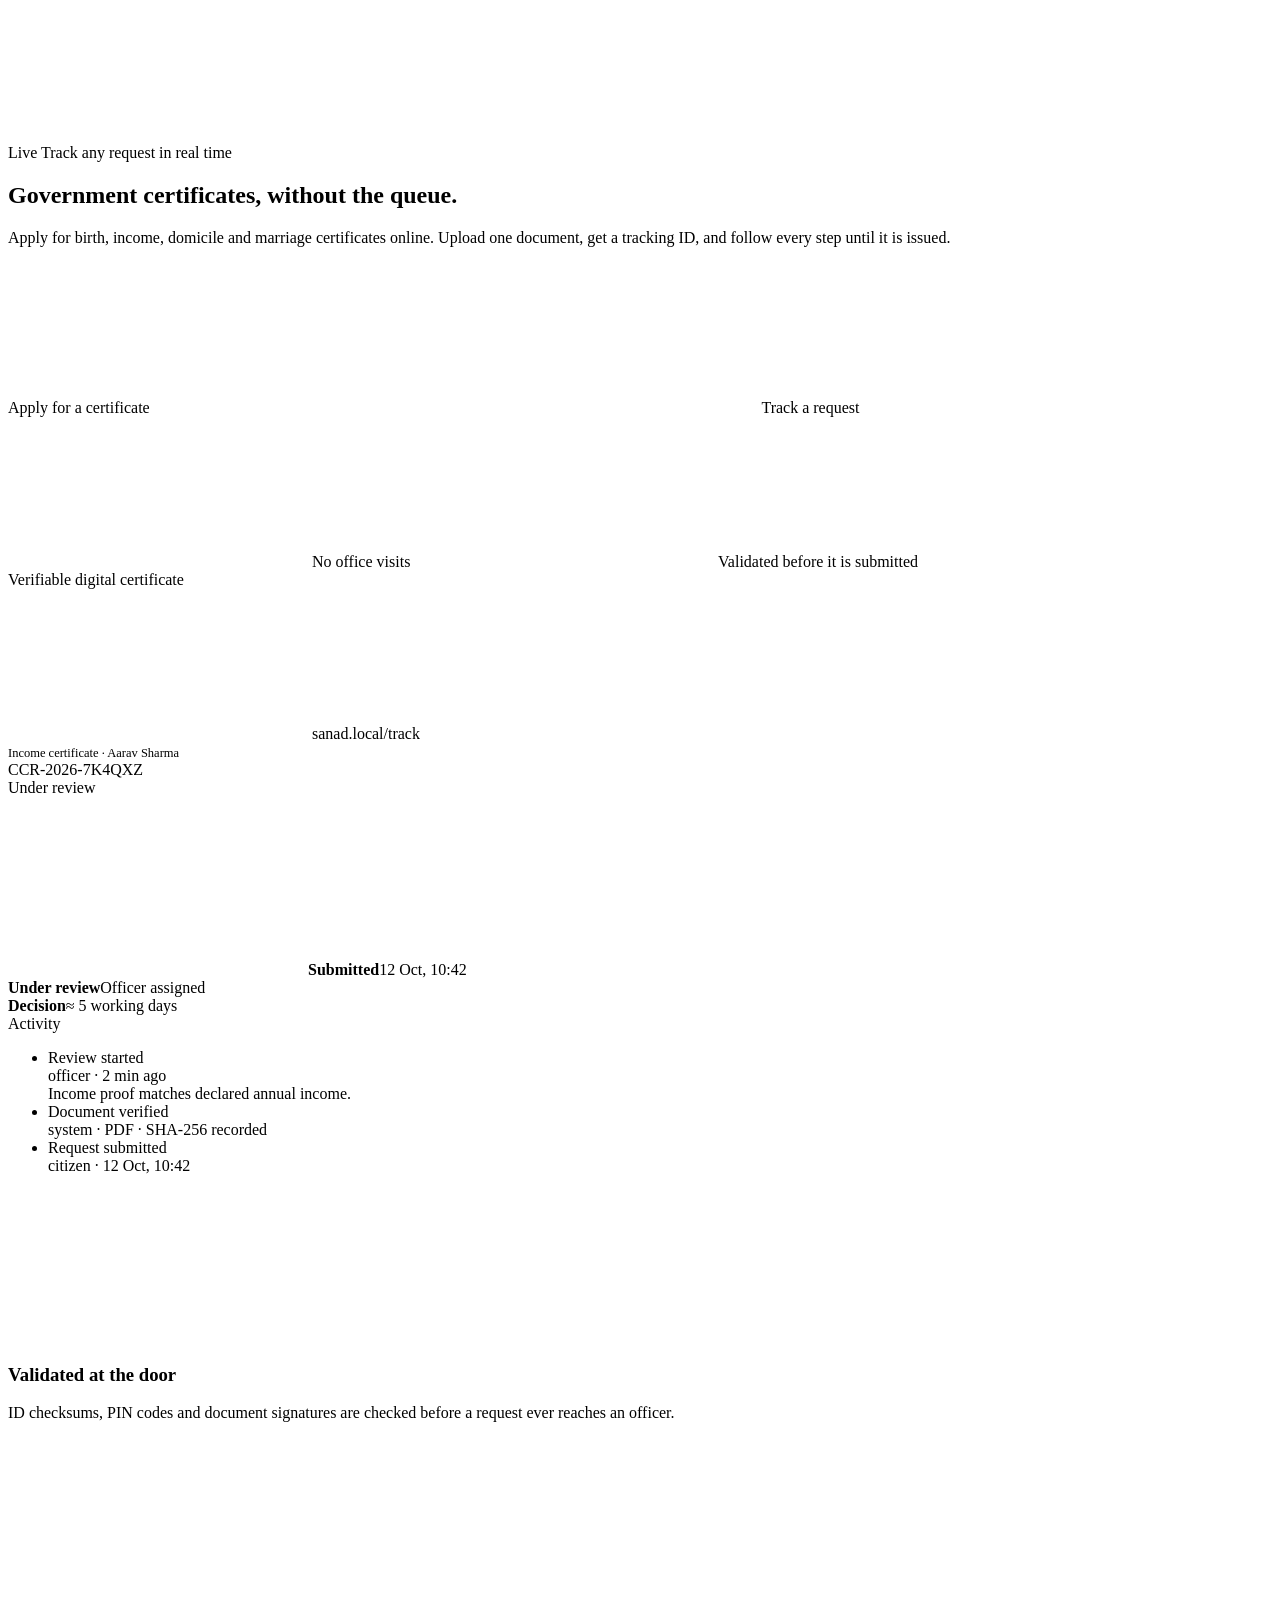
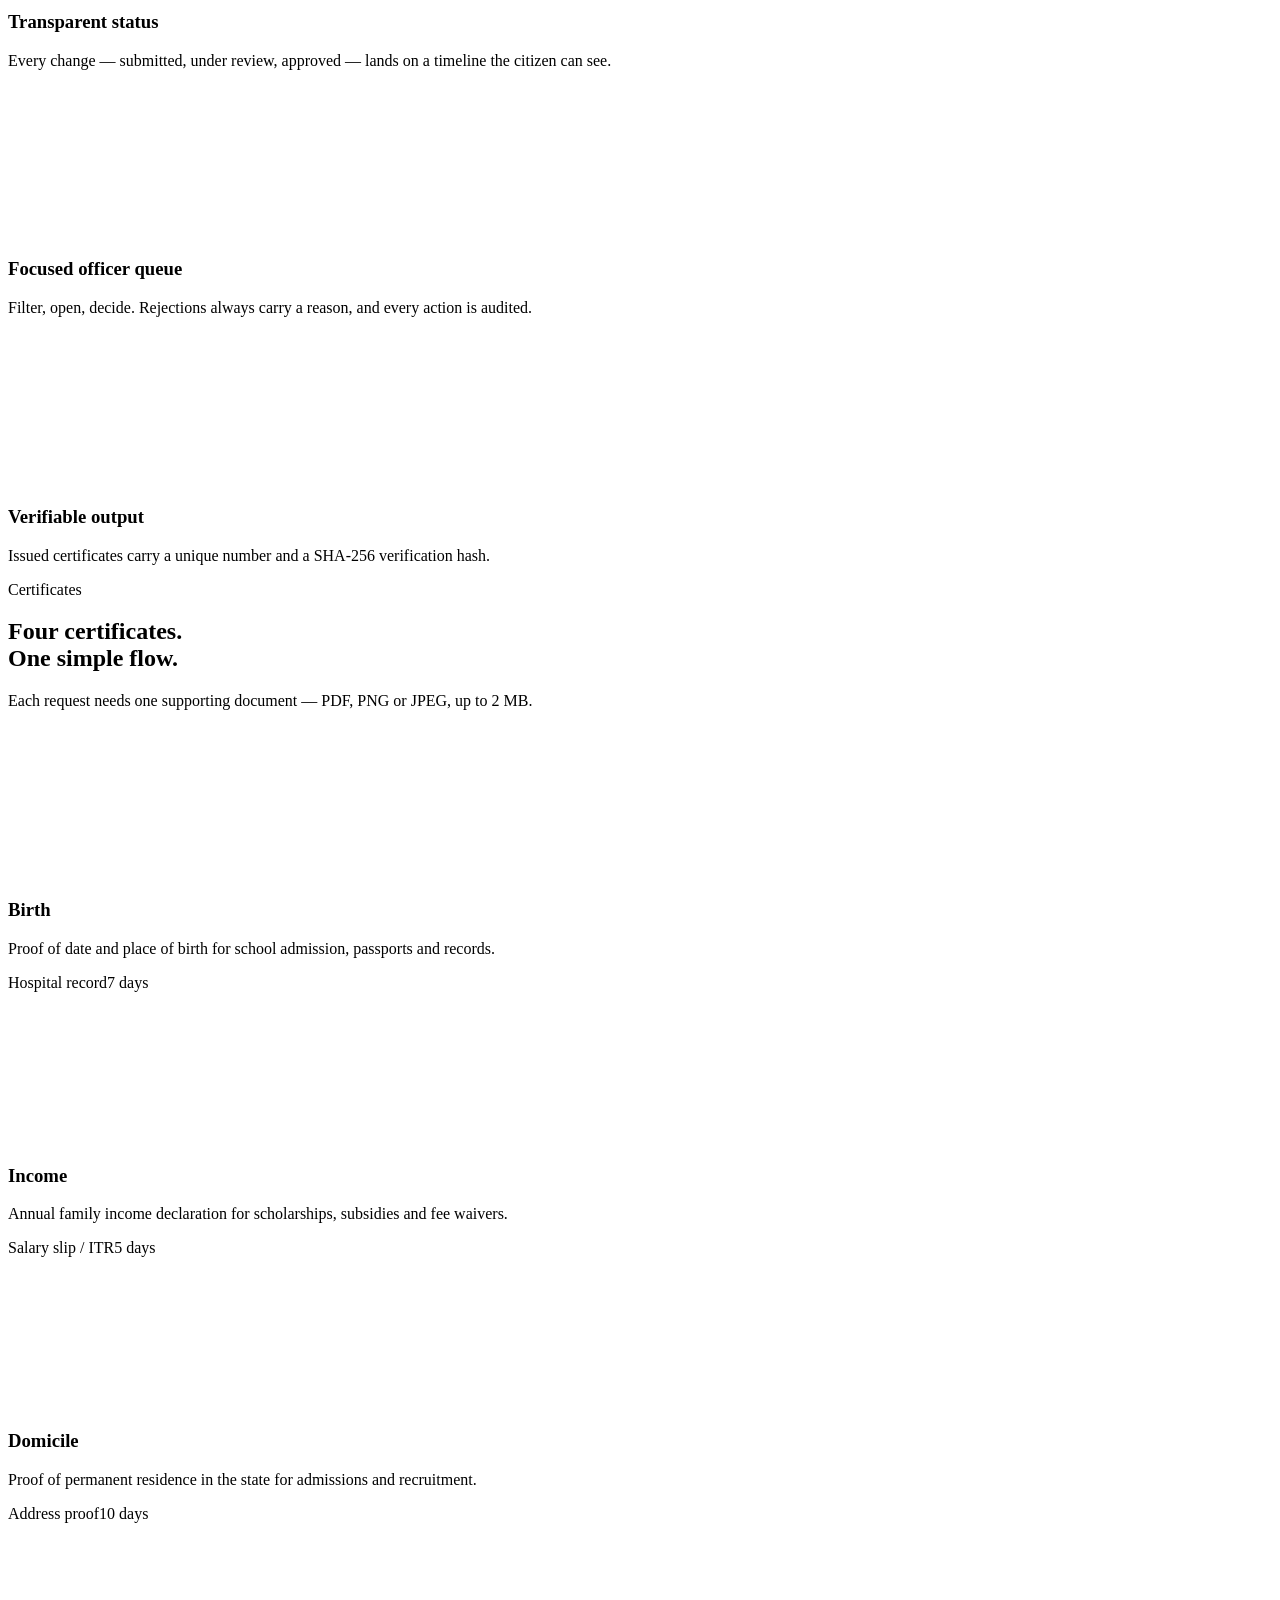
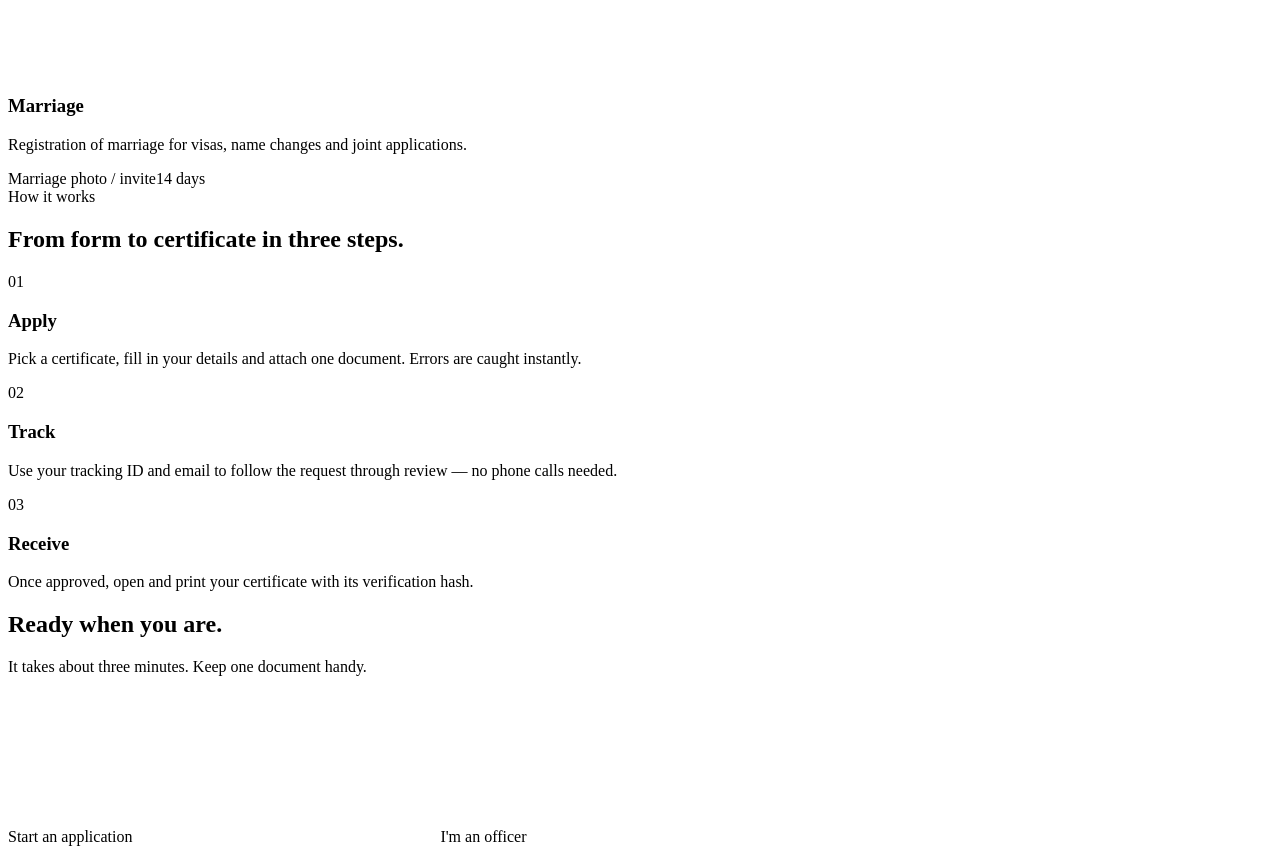
==== src/main/resources/templates/index.html @ 4bcb8066 "build: add Spring Boot 4 skeleton with Maven wrapper and design system - Maven wrapper pinned to 3.9" ====
<!DOCTYPE html>
<html lang="en" xmlns:th="http://www.thymeleaf.org">
<head th:replace="~{fragments/layout :: head('Certificates without the queue')}"></head>
<body>
<th:block th:replace="~{fragments/layout :: chrome('home')}"></th:block>

<main id="main">
  <div class="container">

    <!-- Hero -->
    <section class="hero">
      <a th:href="@{/track}" class="eyebrow glass liquid fade-up" data-testid="hero-eyebrow">
        <span class="dot-tag">Live</span> Track any request in real time
        <svg class="i"><use href="#i-arrow-right"/></svg>
      </a>
      <h1 class="display fade-up d1">Government certificates, <span class="serif">without the queue.</span></h1>
      <p class="lede fade-up d2">Apply for birth, income, domicile and marriage certificates online. Upload one document,
        get a tracking ID, and follow every step until it is issued.</p>
      <div class="hero-cta fade-up d3">
        <a th:href="@{/apply}" class="btn btn-primary btn-lg" data-testid="cta-apply">Apply for a certificate <svg class="i i-shift"><use href="#i-arrow-right"/></svg></a>
        <a th:href="@{/track}" class="btn btn-glass btn-lg liquid" data-testid="cta-track"><svg class="i"><use href="#i-search"/></svg> Track a request</a>
      </div>
      <div class="hero-meta fade-up d4">
        <span><svg class="i"><use href="#i-check"/></svg> No office visits</span>
        <span><svg class="i"><use href="#i-check"/></svg> Validated before it is submitted</span>
        <span><svg class="i"><use href="#i-check"/></svg> Verifiable digital certificate</span>
      </div>

      <!-- Product showcase built from real UI primitives -->
      <div class="showcase glass rise" aria-hidden="true">
        <div class="showcase-inner">
          <div class="showcase-bar">
            <span class="lights"><i></i><i></i><i></i></span>
            <svg class="i i-sm"><use href="#i-lock"/></svg> sanad.local/track
          </div>
          <div class="showcase-pane">
            <span class="subtle" style="font-size:12.5px">Income certificate · Aarav Sharma</span>
            <div class="ticket mono">CCR-2026-7K4QXZ</div>
            <span class="status status-UNDER_REVIEW status-lg">Under review</span>
            <div class="stepper" style="margin-top:28px">
              <div class="s done"><span class="knob"><svg class="i"><use href="#i-check"/></svg></span><strong>Submitted</strong><span>12 Oct, 10:42</span></div>
              <div class="s current"><span class="knob"></span><strong>Under review</strong><span>Officer assigned</span></div>
              <div class="s"><span class="knob"></span><strong>Decision</strong><span>≈ 5 working days</span></div>
            </div>
          </div>
          <div class="showcase-pane">
            <span class="section-label">Activity</span>
            <ul class="timeline">
              <li><span class="dot UNDER_REVIEW"></span><div class="t-title">Review started</div><div class="t-meta">officer · 2 min ago</div>
                <div class="t-note">Income proof matches declared annual income.</div></li>
              <li><span class="dot SUBMITTED"></span><div class="t-title">Document verified</div><div class="t-meta">system · PDF · SHA-256 recorded</div></li>
              <li><span class="dot SUBMITTED"></span><div class="t-title">Request submitted</div><div class="t-meta">citizen · 12 Oct, 10:42</div></li>
            </ul>
          </div>
        </div>
      </div>
    </section>

    <!-- Features -->
    <section class="features">
      <article class="feature glass" data-reveal>
        <div class="icon-tile"><svg class="i"><use href="#i-shield"/></svg></div>
        <h3>Validated at the door</h3>
        <p>ID checksums, PIN codes and document signatures are checked before a request ever reaches an officer.</p>
      </article>
      <article class="feature glass" data-reveal>
        <div class="icon-tile"><svg class="i"><use href="#i-activity"/></svg></div>
        <h3>Transparent status</h3>
        <p>Every change — submitted, under review, approved — lands on a timeline the citizen can see.</p>
      </article>
      <article class="feature glass" data-reveal>
        <div class="icon-tile"><svg class="i"><use href="#i-inbox"/></svg></div>
        <h3>Focused officer queue</h3>
        <p>Filter, open, decide. Rejections always carry a reason, and every action is audited.</p>
      </article>
      <article class="feature glass" data-reveal>
        <div class="icon-tile"><svg class="i"><use href="#i-hash"/></svg></div>
        <h3>Verifiable output</h3>
        <p>Issued certificates carry a unique number and a SHA-256 verification hash.</p>
      </article>
    </section>

    <!-- Certificate types -->
    <section class="section">
      <div class="section-head" data-reveal>
        <div>
          <span class="section-kicker">Certificates</span>
          <h2 class="section-title">Four certificates.<br><span class="serif muted">One simple flow.</span></h2>
        </div>
        <p>Each request needs one supporting document — PDF, PNG or JPEG, up to 2 MB.</p>
      </div>
      <div class="types">
        <a th:href="@{/apply(type='BIRTH')}" class="type-tile glass" data-reveal>
          <div class="icon-tile"><svg class="i"><use href="#i-baby"/></svg></div>
          <h3>Birth</h3><p>Proof of date and place of birth for school admission, passports and records.</p>
          <div class="meta"><span>Hospital record</span><span>7 days</span></div>
        </a>
        <a th:href="@{/apply(type='INCOME')}" class="type-tile glass" data-reveal>
          <div class="icon-tile"><svg class="i"><use href="#i-wallet"/></svg></div>
          <h3>Income</h3><p>Annual family income declaration for scholarships, subsidies and fee waivers.</p>
          <div class="meta"><span>Salary slip / ITR</span><span>5 days</span></div>
        </a>
        <a th:href="@{/apply(type='DOMICILE')}" class="type-tile glass" data-reveal>
          <div class="icon-tile"><svg class="i"><use href="#i-home"/></svg></div>
          <h3>Domicile</h3><p>Proof of permanent residence in the state for admissions and recruitment.</p>
          <div class="meta"><span>Address proof</span><span>10 days</span></div>
        </a>
        <a th:href="@{/apply(type='MARRIAGE')}" class="type-tile glass" data-reveal>
          <div class="icon-tile"><svg class="i"><use href="#i-heart"/></svg></div>
          <h3>Marriage</h3><p>Registration of marriage for visas, name changes and joint applications.</p>
          <div class="meta"><span>Marriage photo / invite</span><span>14 days</span></div>
        </a>
      </div>
    </section>

    <!-- How it works -->
    <section class="section">
      <div class="section-head" data-reveal>
        <div>
          <span class="section-kicker">How it works</span>
          <h2 class="section-title">From form to certificate in three steps.</h2>
        </div>
      </div>
      <ol class="steps" style="padding:0;margin:0;list-style:none">
        <li class="step glass" data-reveal><span class="num">01</span><h3>Apply</h3><p>Pick a certificate, fill in your details and attach one document. Errors are caught instantly.</p></li>
        <li class="step glass" data-reveal><span class="num">02</span><h3>Track</h3><p>Use your tracking ID and email to follow the request through review — no phone calls needed.</p></li>
        <li class="step glass" data-reveal><span class="num">03</span><h3>Receive</h3><p>Once approved, open and print your certificate with its verification hash.</p></li>
      </ol>
    </section>

    <!-- CTA band -->
    <section class="cta-band gradient-surface" data-reveal>
      <h2>Ready when you are.</h2>
      <p>It takes about three minutes. Keep one document handy.</p>
      <div class="row" style="justify-content:center">
        <a th:href="@{/apply}" class="btn btn-primary btn-lg">Start an application <svg class="i i-shift"><use href="#i-arrow-right"/></svg></a>
        <a th:href="@{/officer/login}" class="btn btn-glass btn-lg">I'm an officer</a>
      </div>
    </section>
  </div>
</main>

<footer th:replace="~{fragments/layout :: footer}"></footer>
<th:block th:replace="~{fragments/layout :: scripts}"></th:block>
</body>
</html>
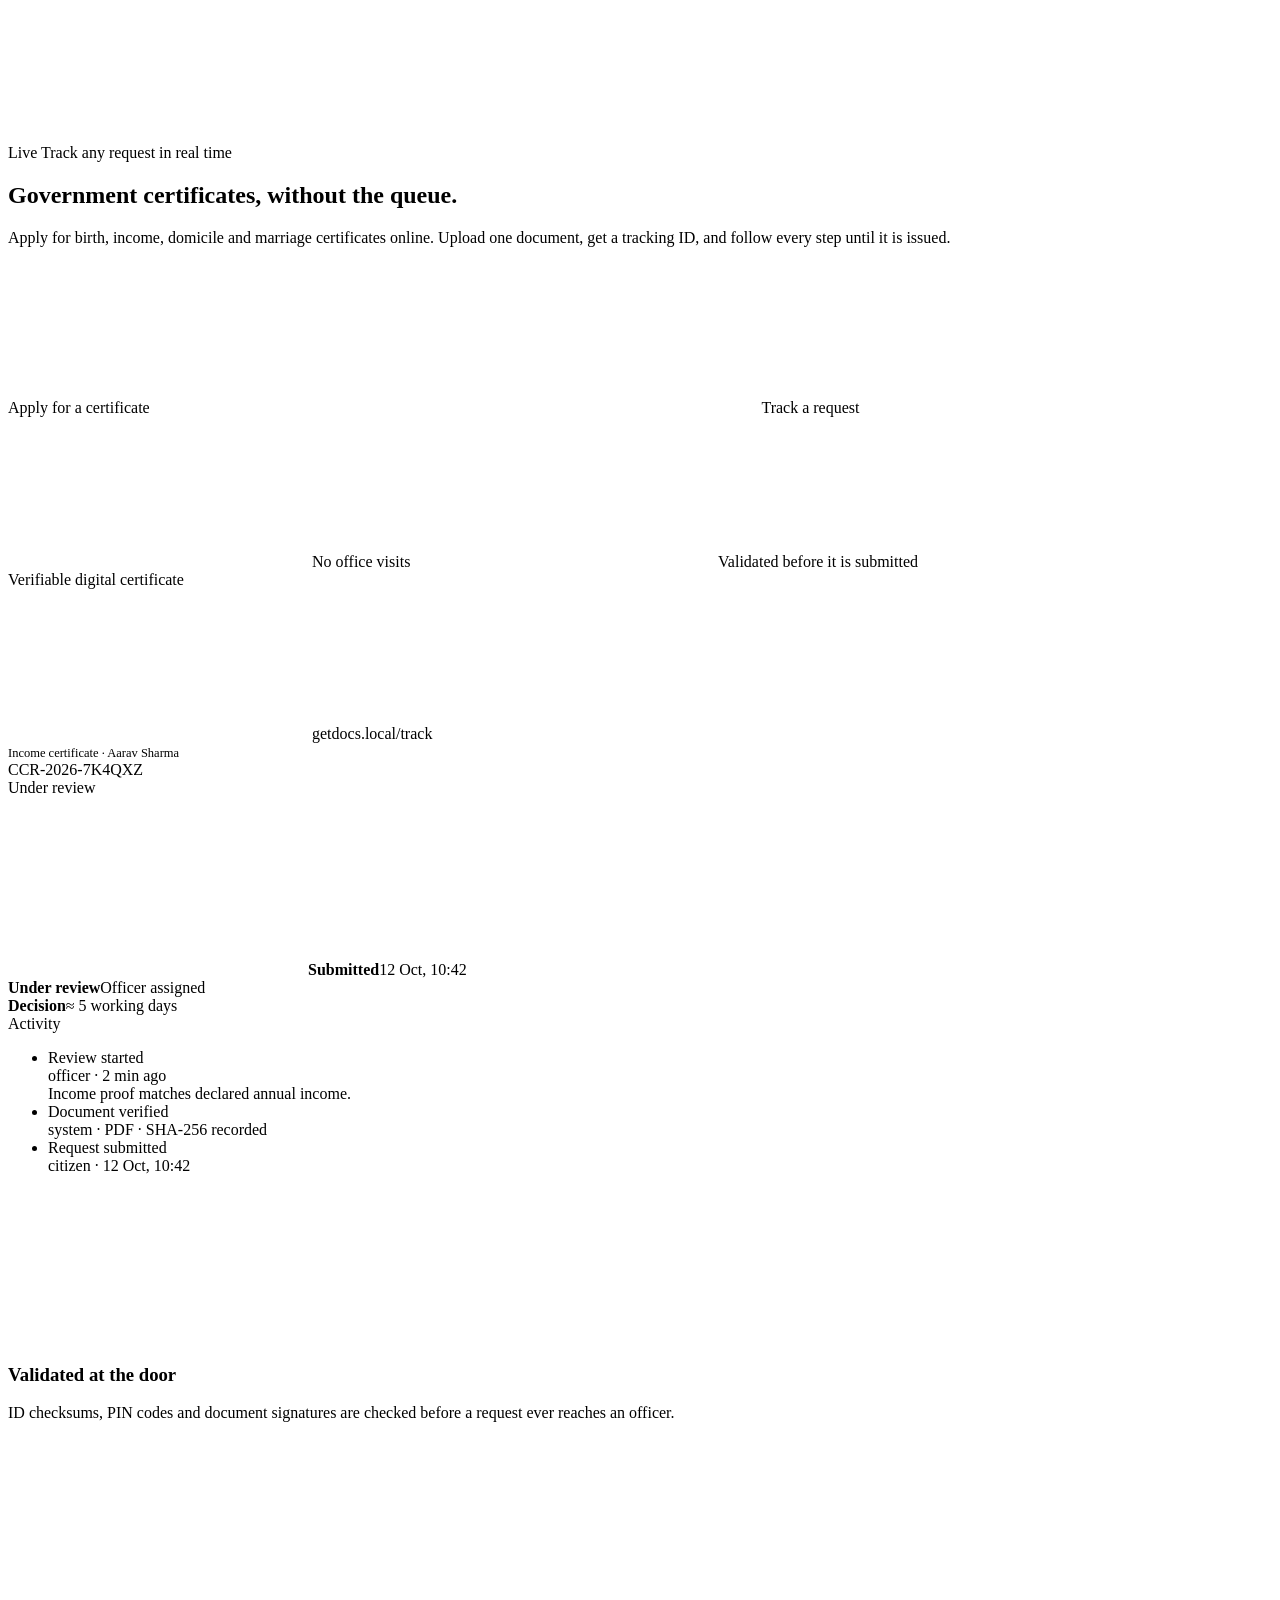
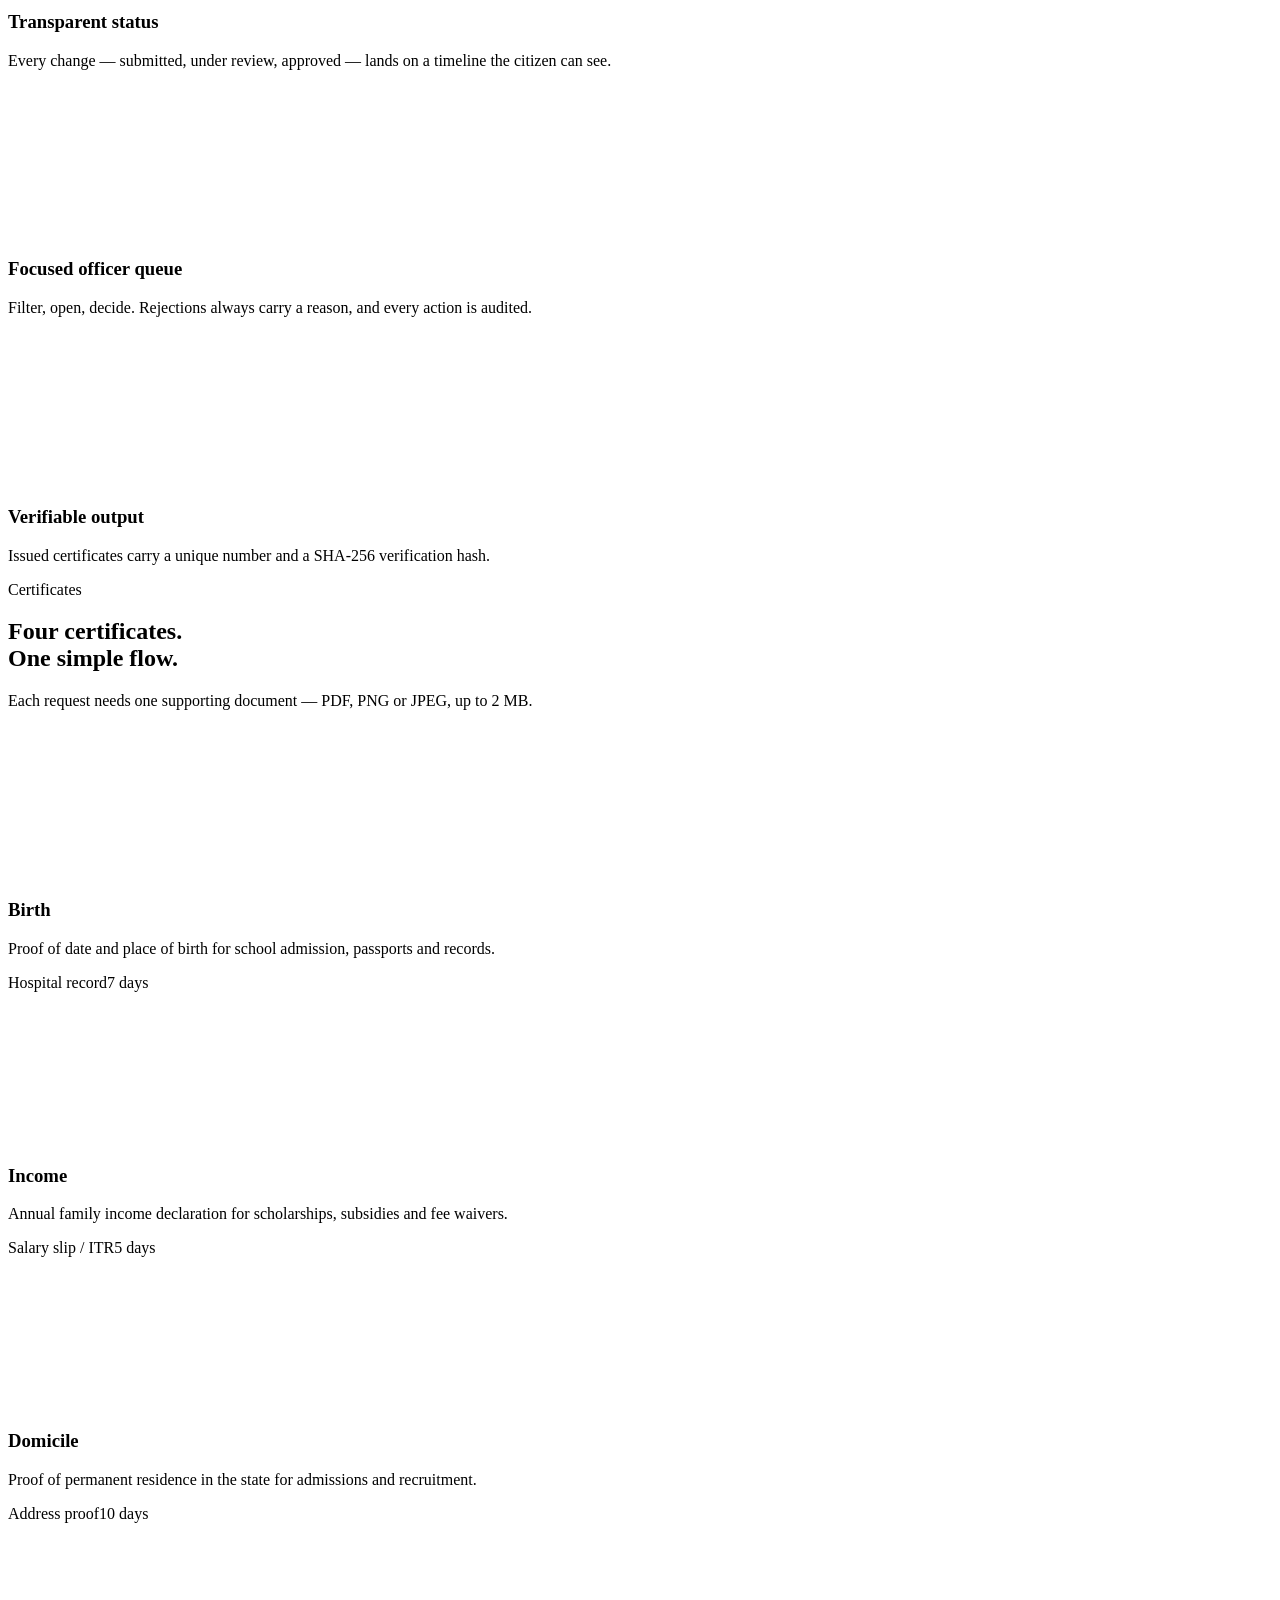
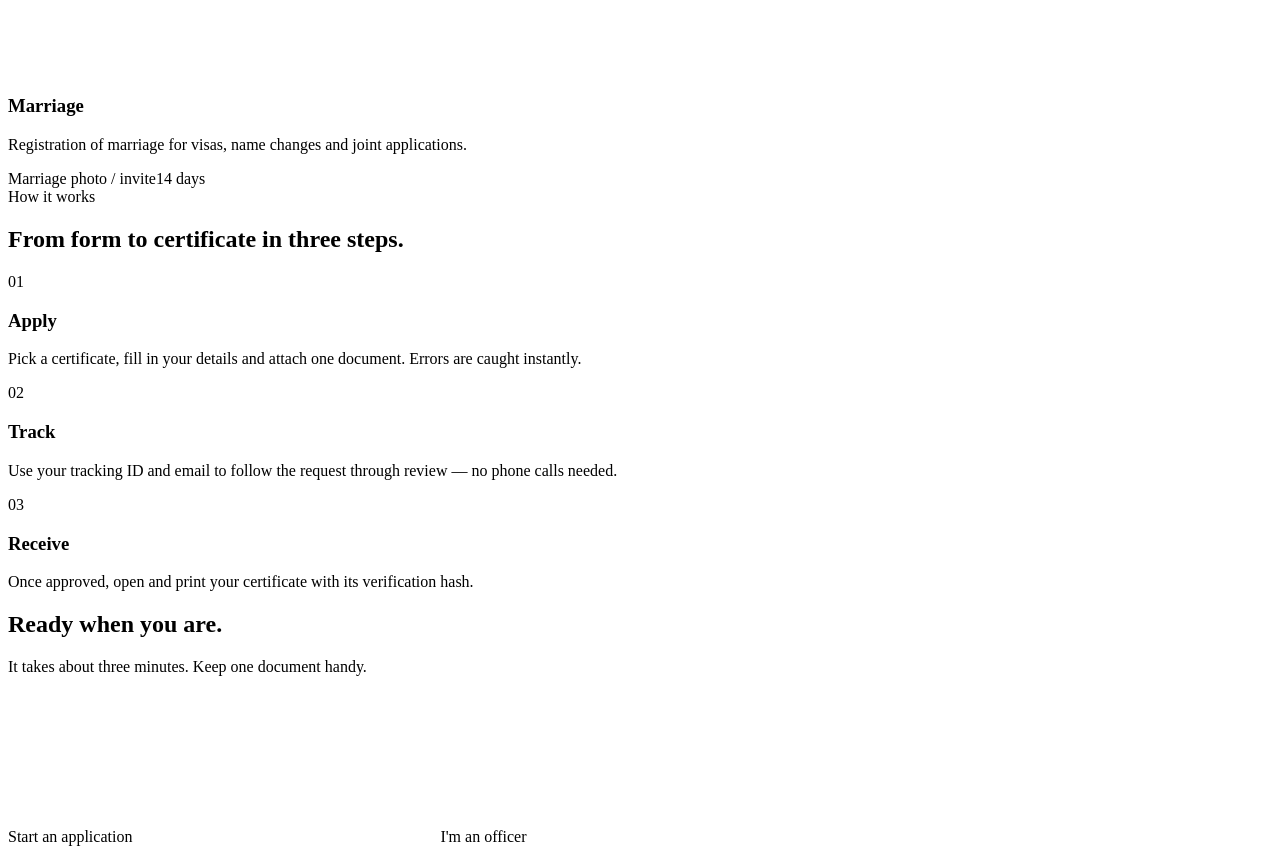
==== commit b16049bd: "Modified the brand name" ====
--- a/src/main/resources/templates/index.html
+++ b/src/main/resources/templates/index.html
@@ -31,7 +31,7 @@
         <div class="showcase-inner">
           <div class="showcase-bar">
             <span class="lights"><i></i><i></i><i></i></span>
-            <svg class="i i-sm"><use href="#i-lock"/></svg> sanad.local/track
+            <svg class="i i-sm"><use href="#i-lock"/></svg> getdocs.local/track
           </div>
           <div class="showcase-pane">
             <span class="subtle" style="font-size:12.5px">Income certificate · Aarav Sharma</span>
